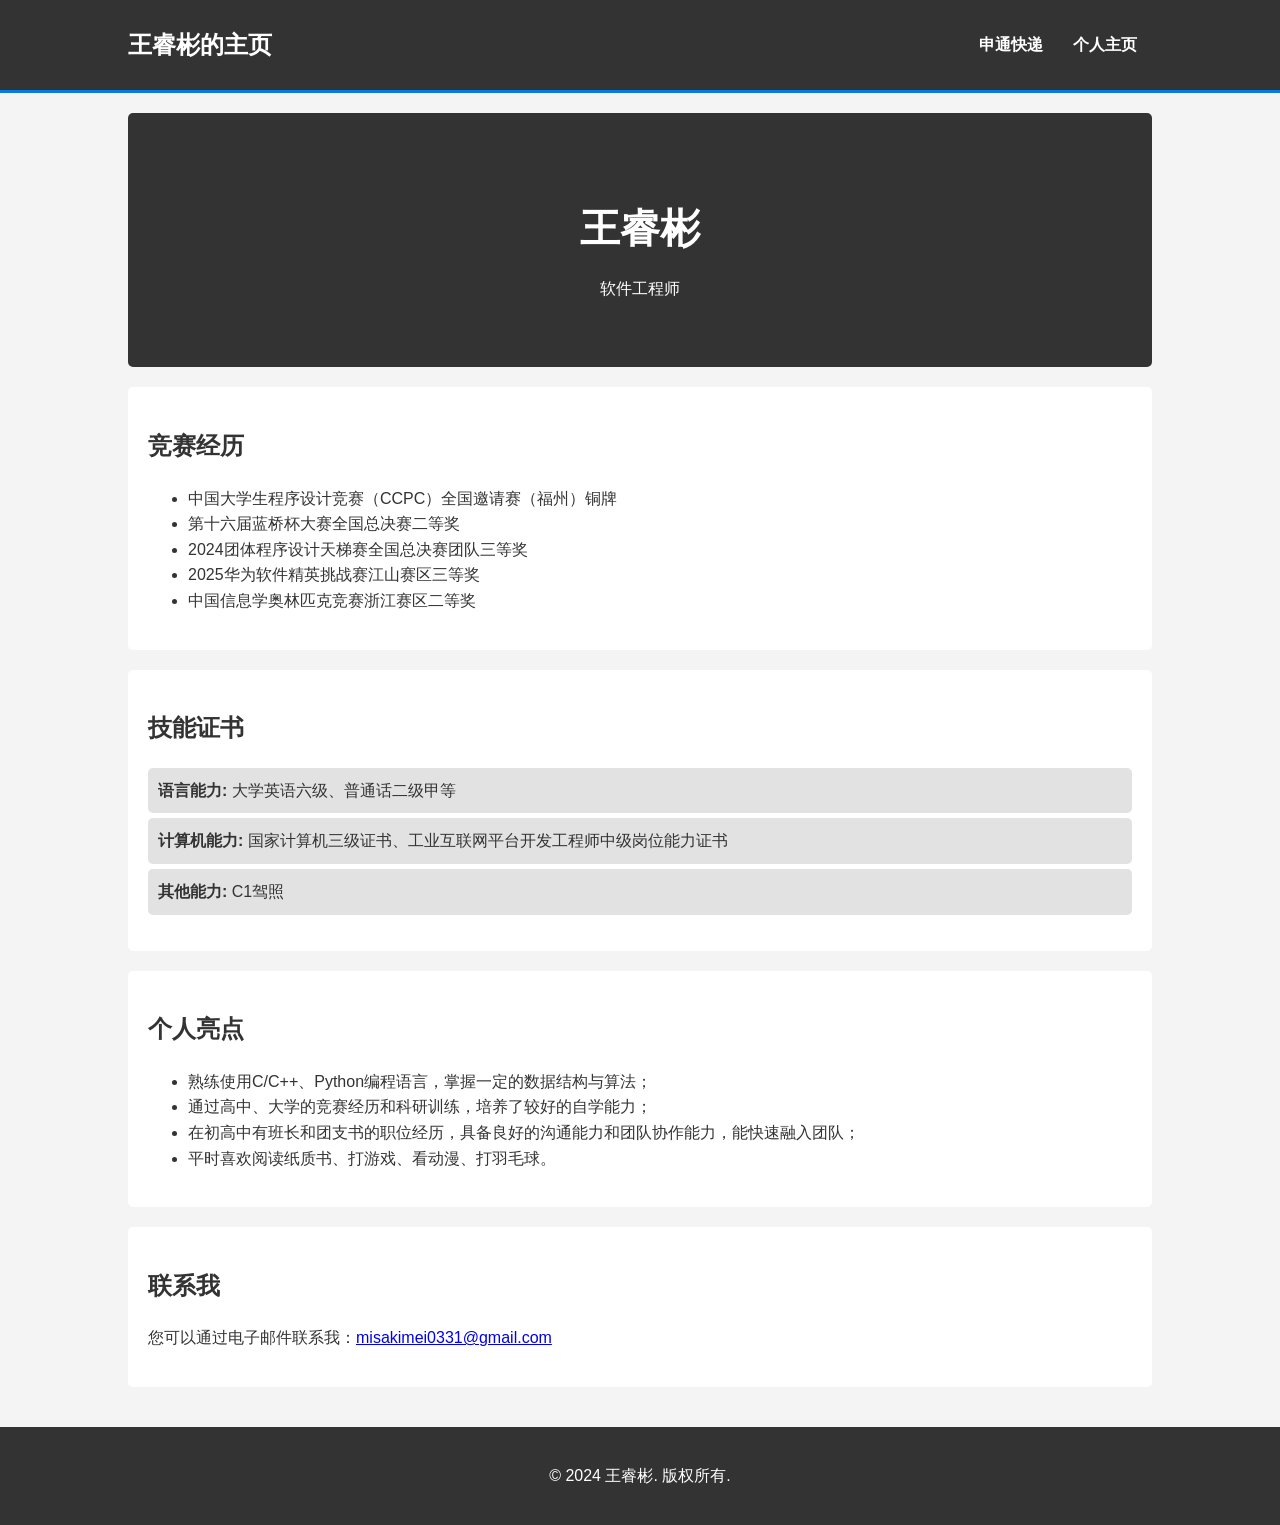
==== 课设3/personal.html @ bd244a72 "first commit" ====
<!DOCTYPE html>
<html lang="zh-CN">
<head>
    <meta charset="UTF-8">
    <meta name="viewport" content="width=device-width, initial-scale=1.0">
    <title>王睿彬的个人主页</title>
    <link rel="stylesheet" href="css/style.css">
</head>
<body>
    <header>
        <nav class="navbar">
            <div class="brand">王睿彬的主页</div>
            <ul class="nav-links">
                <li><a href="company.html">申通快递</a></li>
                <li><a href="personal.html">个人主页</a></li>
            </ul>
        </nav>
    </header>

    <main class="container">
        <section class="hero">
            <h1>王睿彬</h1>
            <p>软件工程师</p>
        </section>

        <section id="awards">
            <h2>竞赛经历</h2>
            <ul>
                <li>中国大学生程序设计竞赛（CCPC）全国邀请赛（福州）铜牌</li>
                <li>第十六届蓝桥杯大赛全国总决赛二等奖</li>
                <li>2024团体程序设计天梯赛全国总决赛团队三等奖</li>
                <li>2025华为软件精英挑战赛江山赛区三等奖</li>
                <li>中国信息学奥林匹克竞赛浙江赛区二等奖</li>
            </ul>
        </section>

        <section id="skills">
            <h2>技能证书</h2>
            <ul>
                <li><strong>语言能力:</strong> 大学英语六级、普通话二级甲等</li>
                <li><strong>计算机能力:</strong> 国家计算机三级证书、工业互联网平台开发工程师中级岗位能力证书</li>
                <li><strong>其他能力:</strong> C1驾照</li>
            </ul>
        </section>

        <section id="highlights">
            <h2>个人亮点</h2>
            <ul>
                <li>熟练使用C/C++、Python编程语言，掌握一定的数据结构与算法；</li>
                <li>通过高中、大学的竞赛经历和科研训练，培养了较好的自学能力；</li>
                <li>在初高中有班长和团支书的职位经历，具备良好的沟通能力和团队协作能力，能快速融入团队；</li>
                <li>平时喜欢阅读纸质书、打游戏、看动漫、打羽毛球。</li>
            </ul>
        </section>

        <section id="contact">
            <h2>联系我</h2>
            <p>您可以通过电子邮件联系我：<a href="mailto:misakimei0331@gmail.com">misakimei0331@gmail.com</a></p>
        </section>
    </main>

    <footer>
        <p>&copy; 2024 王睿彬. 版权所有.</p>
    </footer>
</body>
</html>
---- 课设3/css/style.css ----
/* 通用样式 */
body {
    font-family: Arial, sans-serif;
    margin: 0;
    padding: 0;
    line-height: 1.6;
    background-color: #f4f4f4;
    color: #333;
}

.container {
    width: 80%;
    margin: auto;
    overflow: hidden;
    padding: 20px 0;
}

/* 头部和导航栏 */
header {
    background: #333;
    color: #fff;
    padding: 1rem 0;
    border-bottom: #0779e4 3px solid;
}

.navbar {
    display: flex;
    justify-content: space-between;
    align-items: center;
    width: 80%;
    margin: auto;
}

.navbar .brand {
    font-size: 1.5rem;
    font-weight: bold;
}

.nav-links {
    list-style: none;
    display: flex;
    padding: 0;
}

.nav-links li {
    padding: 0 15px;
}

.nav-links a {
    color: #fff;
    text-decoration: none;
    font-weight: bold;
}

.nav-links a:hover {
    color: #0779e4;
}

/* 主要内容区域 */
main section {
    background: #fff;
    padding: 20px;
    margin-bottom: 20px;
    border-radius: 5px;
}

.hero {
    text-align: center;
    padding: 50px 20px;
    background: #333;
    color: #fff;
}

.hero h1 {
    font-size: 2.5rem;
    margin-bottom: 10px;
}

/* 公司主页服务卡片 */
.service-cards {
    display: flex;
    justify-content: space-around;
    flex-wrap: wrap;
}

.card {
    background: #f9f9f9;
    border: 1px solid #ddd;
    border-radius: 5px;
    padding: 20px;
    margin: 10px;
    width: 30%;
    box-sizing: border-box;
    text-align: center;
}

/* 个人主页头像 */
.avatar {
    width: 150px;
    height: 150px;
    border-radius: 50%;
    margin-bottom: 20px;
}

/* 技能列表 */
#skills ul {
    list-style: none;
    padding: 0;
}

#skills li {
    background: #e2e2e2;
    margin: 5px 0;
    padding: 10px;
    border-radius: 5px;
}

/* 页脚 */
footer {
    text-align: center;
    padding: 20px;
    background: #333;
    color: #fff;
}

/* 响应式设计 - 手机端 */
@media (max-width: 768px) {
    .navbar {
        flex-direction: column;
    }

    .nav-links {
        flex-direction: column;
        text-align: center;
        padding-top: 10px;
    }

    .nav-links li {
        padding: 10px 0;
    }

    .container {
        width: 95%;
    }

    .service-cards {
        flex-direction: column;
    }

    .card {
        width: 100%;
        margin: 10px 0;
    }
}
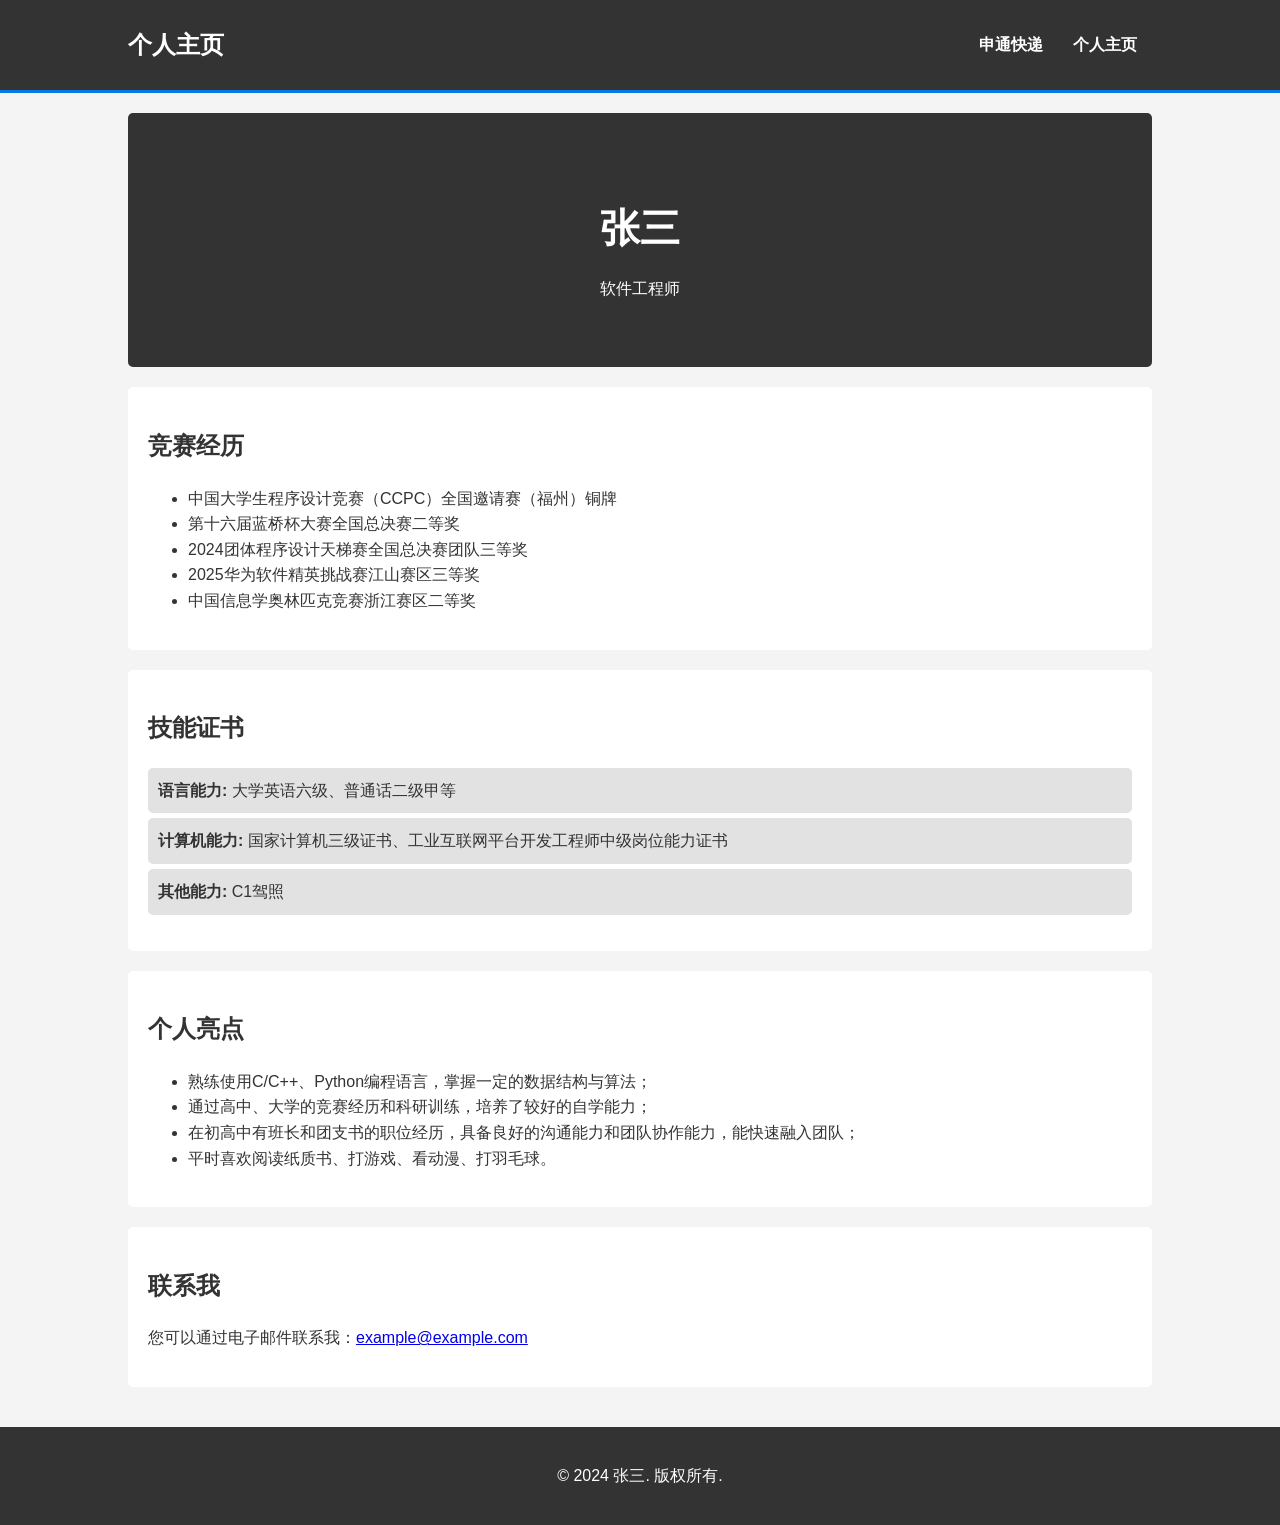
==== commit eef1ab64: "docs: 添加课程信息并脱敏个人敏感信息 - 更新README，添加河海大学信管23级信息组织与检索课程设计信息 - 脱敏个人主页中的姓名、邮箱等个人信息 - 脱敏数据库密码等敏感配置信息 - 创建" ====
--- a/课设3/personal.html
+++ b/课设3/personal.html
@@ -3,13 +3,13 @@
 <head>
     <meta charset="UTF-8">
     <meta name="viewport" content="width=device-width, initial-scale=1.0">
-    <title>王睿彬的个人主页</title>
+    <title>个人主页</title>
     <link rel="stylesheet" href="css/style.css">
 </head>
 <body>
     <header>
         <nav class="navbar">
-            <div class="brand">王睿彬的主页</div>
+            <div class="brand">个人主页</div>
             <ul class="nav-links">
                 <li><a href="company.html">申通快递</a></li>
                 <li><a href="personal.html">个人主页</a></li>
@@ -19,7 +19,7 @@
 
     <main class="container">
         <section class="hero">
-            <h1>王睿彬</h1>
+            <h1>张三</h1>
             <p>软件工程师</p>
         </section>
 
@@ -55,12 +55,12 @@
 
         <section id="contact">
             <h2>联系我</h2>
-            <p>您可以通过电子邮件联系我：<a href="mailto:misakimei0331@gmail.com">misakimei0331@gmail.com</a></p>
+            <p>您可以通过电子邮件联系我：<a href="mailto:example@example.com">example@example.com</a></p>
         </section>
     </main>
 
     <footer>
-        <p>&copy; 2024 王睿彬. 版权所有.</p>
+        <p>&copy; 2024 张三. 版权所有.</p>
     </footer>
 </body>
 </html>
